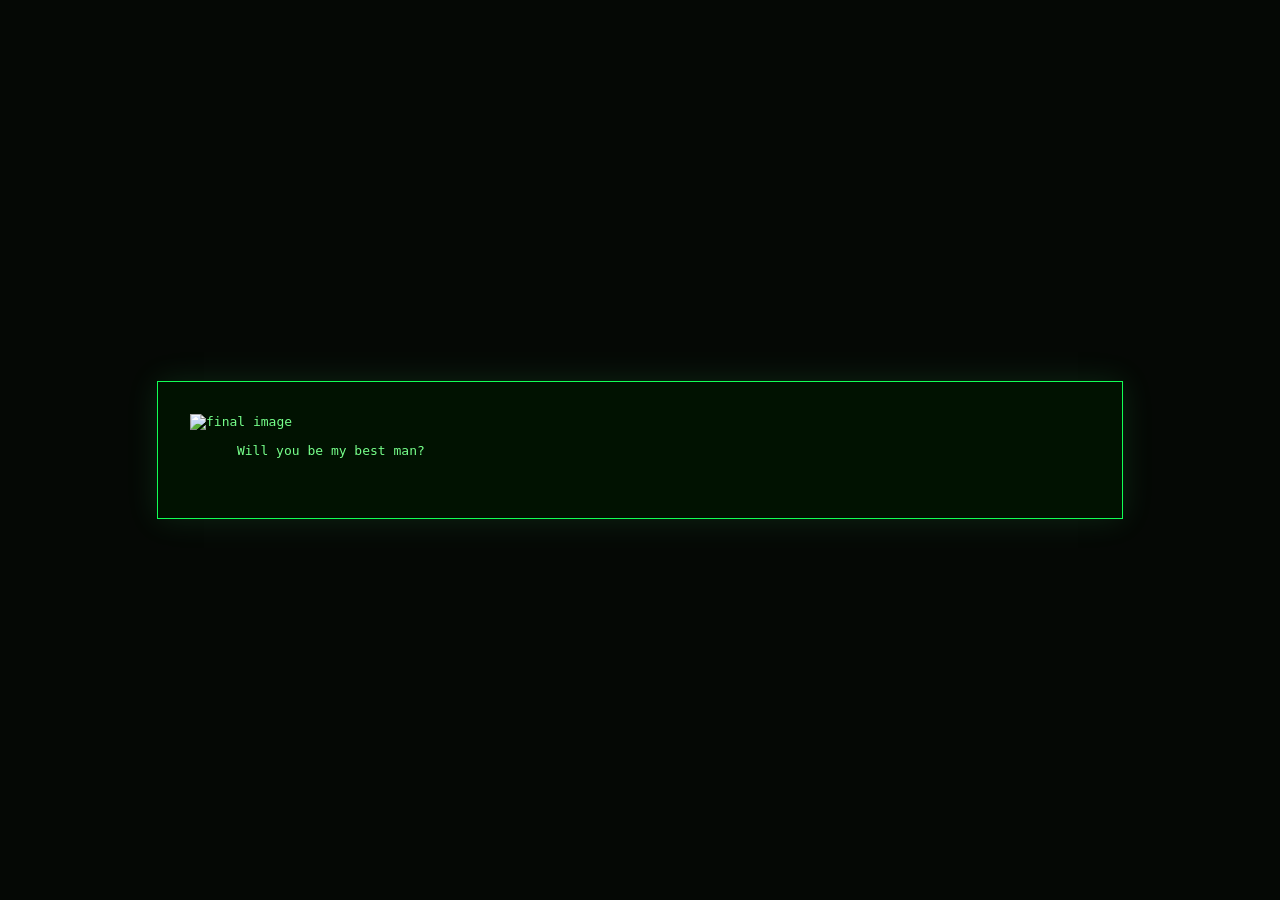
==== f6c4cc8787e21120d284ed374372d22f78c7b1aaeec1dbfbee0269ba9c31a3fe.html @ 409ed366 "Setup" ====
<!doctype html>
<html lang="en">
<head>
  <meta charset="utf-8">
  <meta name="viewport" content="width=device-width, initial-scale=1">
  <title>Will you be my best man?</title>
  <link rel="stylesheet" href="terminal.css">
</head>
<body>
  <main class="terminal">
    <audio id="bg-audio" autoplay>
      <source src="audio.mp3" type="audio/mpeg">
    </audio>
    <img src="secret-image.png" alt="final image">
    <pre>
      Will you be my best man?
    </pre>
  </main>
  <script>
    window.addEventListener('click', () => {
      const audio = document.getElementById('bg-audio');
      audio.play().catch(() => {});
      }, { once: true });
  </script>
</body>
</html>
---- terminal.css ----
:root {
  color-scheme: dark;
}

body {
  margin: 0;
  min-height: 100vh;
  background: #050805;
  color: #76ff8a;
  font-family: monospace;
  display: grid;
  place-items: center;
}

.terminal {
  width: min(900px, 92vw);
  border: 1px solid #1f5;
  padding: 2rem;
  box-shadow: 0 0 30px rgba(70, 255, 120, 0.12);
  background: rgba(0, 20, 0, 0.85);
}

input, button {
  background: #020;
  color: #76ff8a;
  border: 1px solid #1f5;
  padding: 0.6rem 0.8rem;
  font-family: inherit;
}

a {
  color: #9cffab;
}

.cursor {
  display: inline-block;
  margin-left: 4px;
  animation: blink 1s steps(2, start) infinite;
}

.error {
  color: #ff4d4d;
}

@keyframes blink {
  to { visibility: hidden; }
}
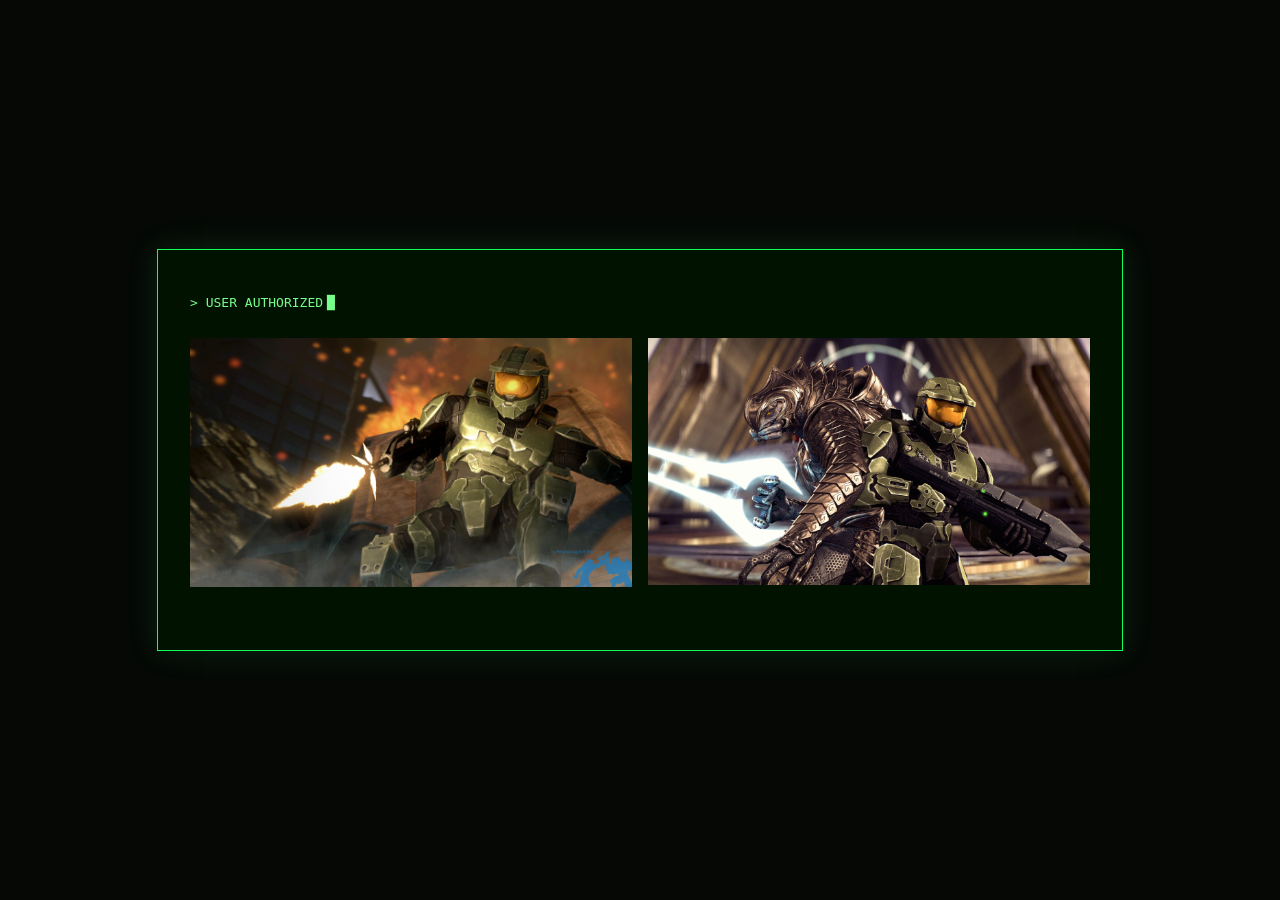
==== commit 2056a2b2: "Finish setup" ====
--- a/f6c4cc8787e21120d284ed374372d22f78c7b1aaeec1dbfbee0269ba9c31a3fe.html
+++ b/f6c4cc8787e21120d284ed374372d22f78c7b1aaeec1dbfbee0269ba9c31a3fe.html
@@ -3,7 +3,7 @@
 <head>
   <meta charset="utf-8">
   <meta name="viewport" content="width=device-width, initial-scale=1">
-  <title>Will you be my best man?</title>
+  <title>THANKS FOR PLAYING</title>
   <link rel="stylesheet" href="terminal.css">
 </head>
 <body>
@@ -11,16 +11,54 @@
     <audio id="bg-audio" autoplay>
       <source src="audio.mp3" type="audio/mpeg">
     </audio>
-    <img src="secret-image.png" alt="final image">
-    <pre>
-      Will you be my best man?
-    </pre>
+    <pre id="terminal-output"></pre>
+    <br>
+    <div class="image-row">
+      <div class="image-container">
+        <img src="slide.jpg" alt="pic1">
+      </div>
+      <div class="image-container">
+        <img src="chief_arbiter_covenant.jpg" alt="pic2">
+      </div>
+    </div>
+    <br>
+    <pre id="terminal-output-2"></pre>
   </main>
   <script>
-    window.addEventListener('click', () => {
+  window.addEventListener('click', () => {
       const audio = document.getElementById('bg-audio');
       audio.play().catch(() => {});
       }, { once: true });
+
+  async function runSequence() {
+    await typeLine("> USER AUTHORIZED");
+    await delay(200);
+    await typeLine("> IDENTITY CONFIRED: 'Miketheanomaly'");
+    await delay(50);
+    await typeLine("> AKA: 'mi147'");
+    await delay(50);
+    await typeLine("> AKA: 'Spartan-II M16'");
+    await delay(50);
+    await typeLine("> AKA: 'The brick that flew pretty good'");
+    await delay(50);
+    await typeLine("> AKA: 'The No-Scope Ninja of Beaver Creek'");
+    await delay(50);
+    await typeLine("> AKA: 'The one who made everything I've managed to do possible...'");
+    await delay(50);
+    await typeLine("> ...and the coolest best friend from here to The Ark.");
+    await delay(500);
+    
+    await typeLine("> Would you do me the great honor of being my LVxuHYr7Urm19dNbaQdilw?", 30, false, false, "terminal-output-2");
+    await delay(200);
+    await typeLine(">", 30, false, false, "terminal-output-2");
+    await delay(200);
+    await typeLine("> Whoops, left that 128-bit AES encrypted by mistake... silly me.", 30, false, false, "terminal-output-2");
+    await delay(200);
+    await typeLine("> Guess you'll need the secret key!  Give me a call ;)", 30, false, false, "terminal-output-2");
+    await delay(200);
+    await typeLine("> P.S. Thanks for playing :D", 30, false, false, "terminal-output-2");
+  }
   </script>
+  <script src="terminal.js"></script>
 </body>
 </html>
--- a/terminal.css
+++ b/terminal.css
@@ -32,6 +32,11 @@
   color: #9cffab;
 }
 
+hr {
+  border: none;
+  border-top: 1px solid #1f5;
+}
+
 .cursor {
   display: inline-block;
   margin-left: 4px;
@@ -44,4 +49,18 @@
 
 @keyframes blink {
   to { visibility: hidden; }
+}
+
+.image-row {
+  display: flex;
+  gap: 1rem; /* space between images */
+}
+
+.image-container img {
+  max-width: 100%;
+  height: auto;
+}
+
+.image-container {
+  flex: 1;
 }
